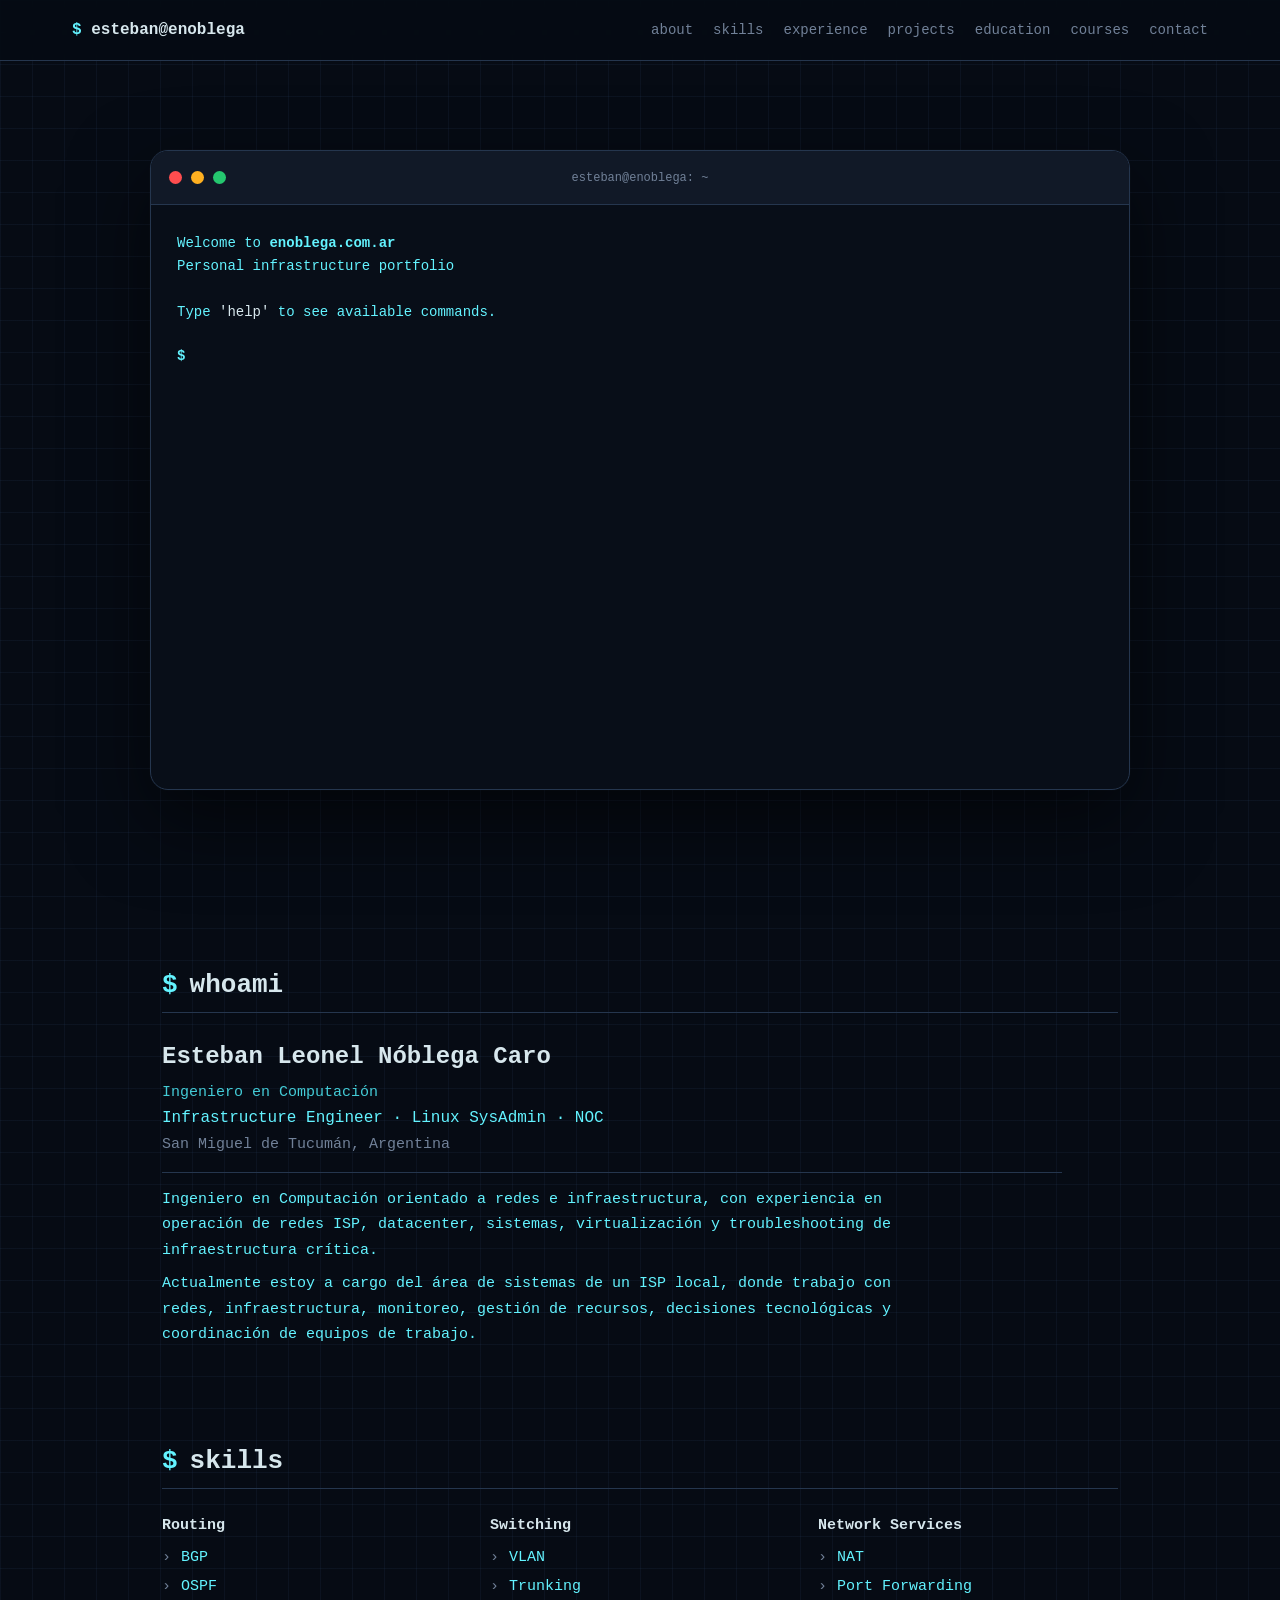
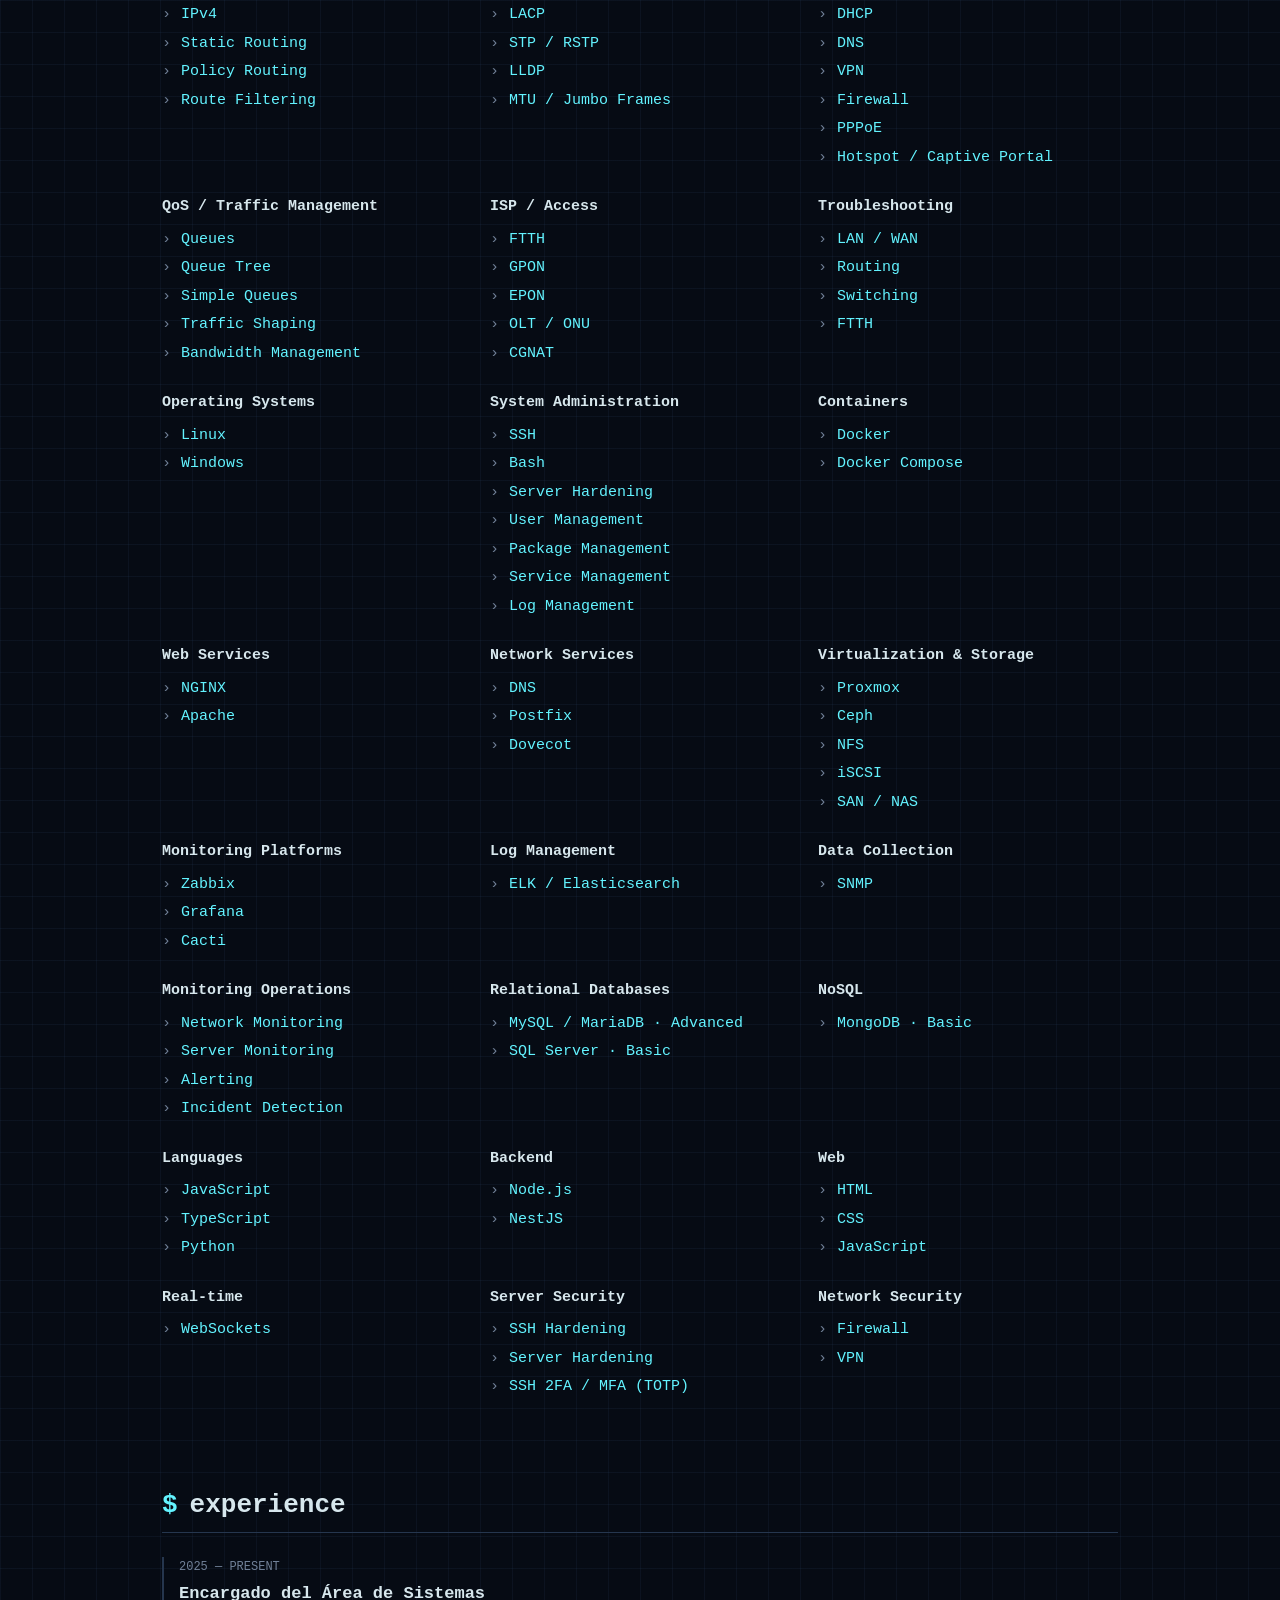
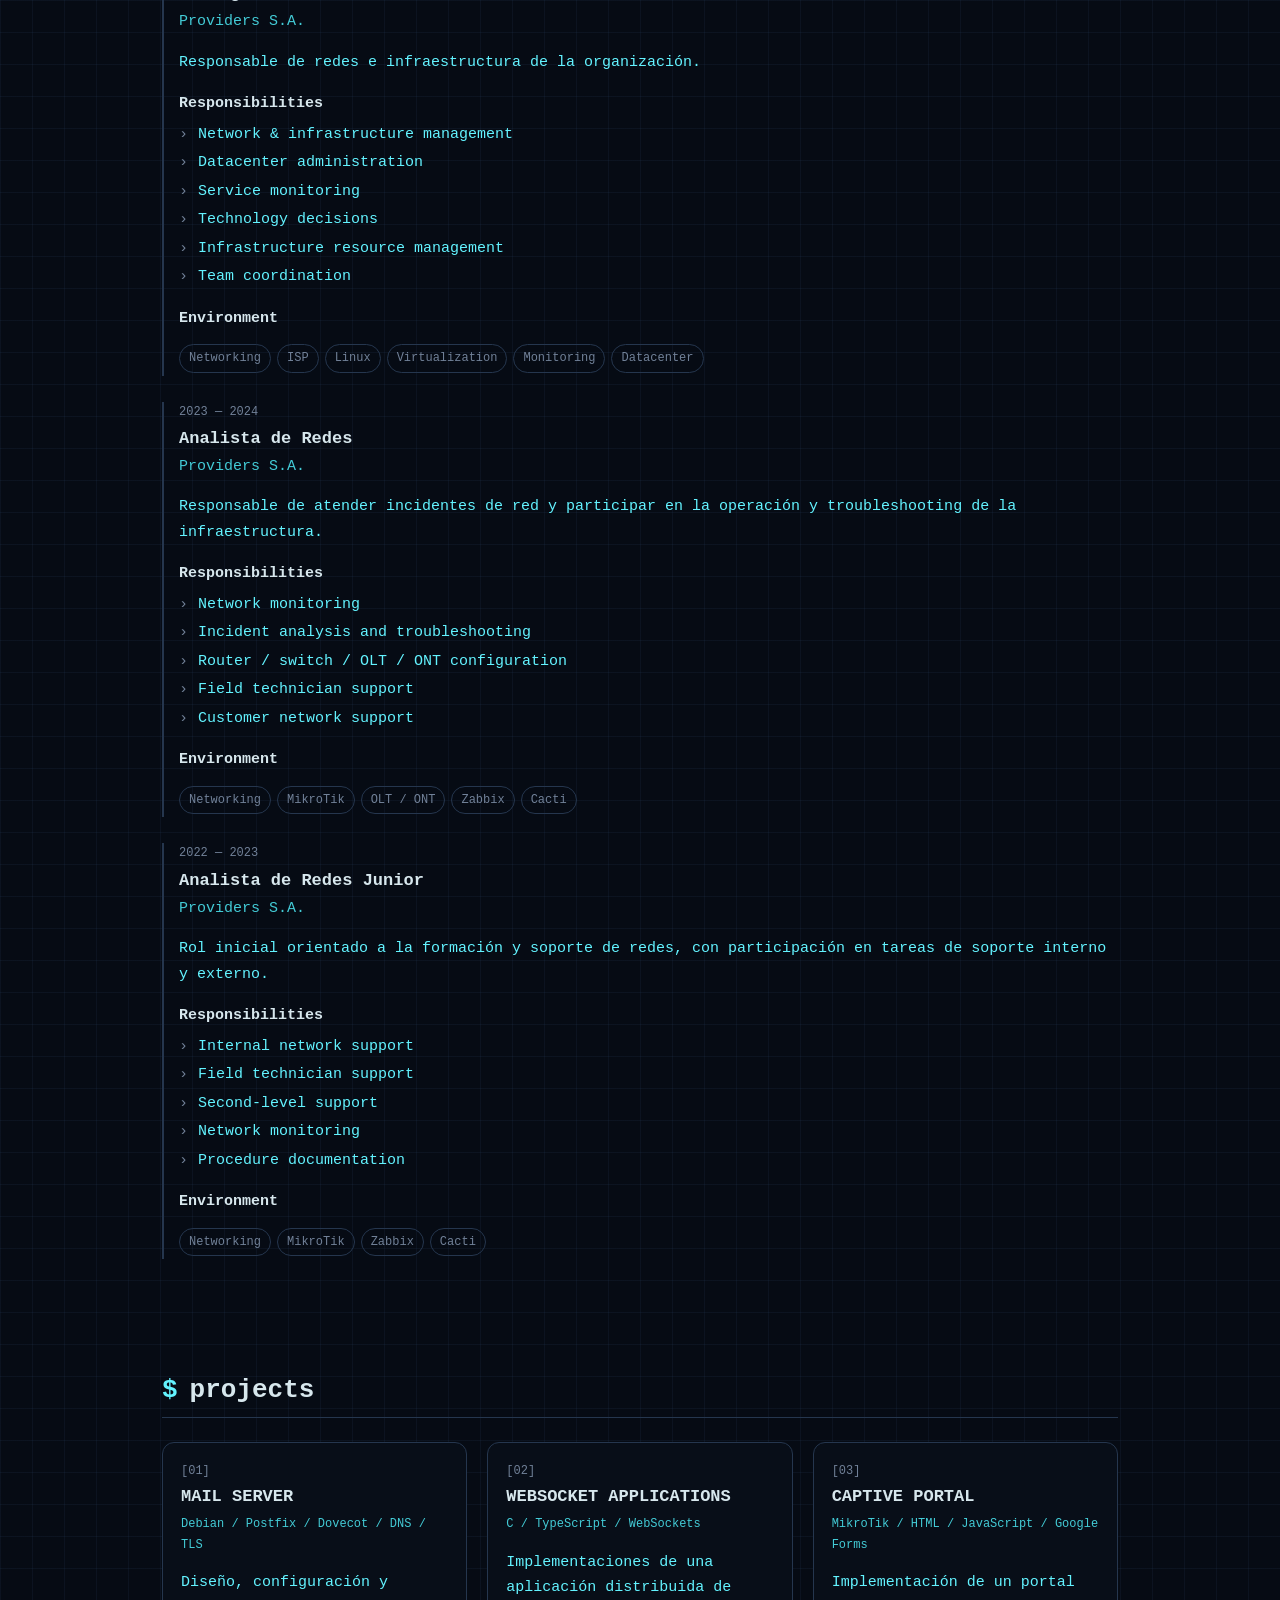
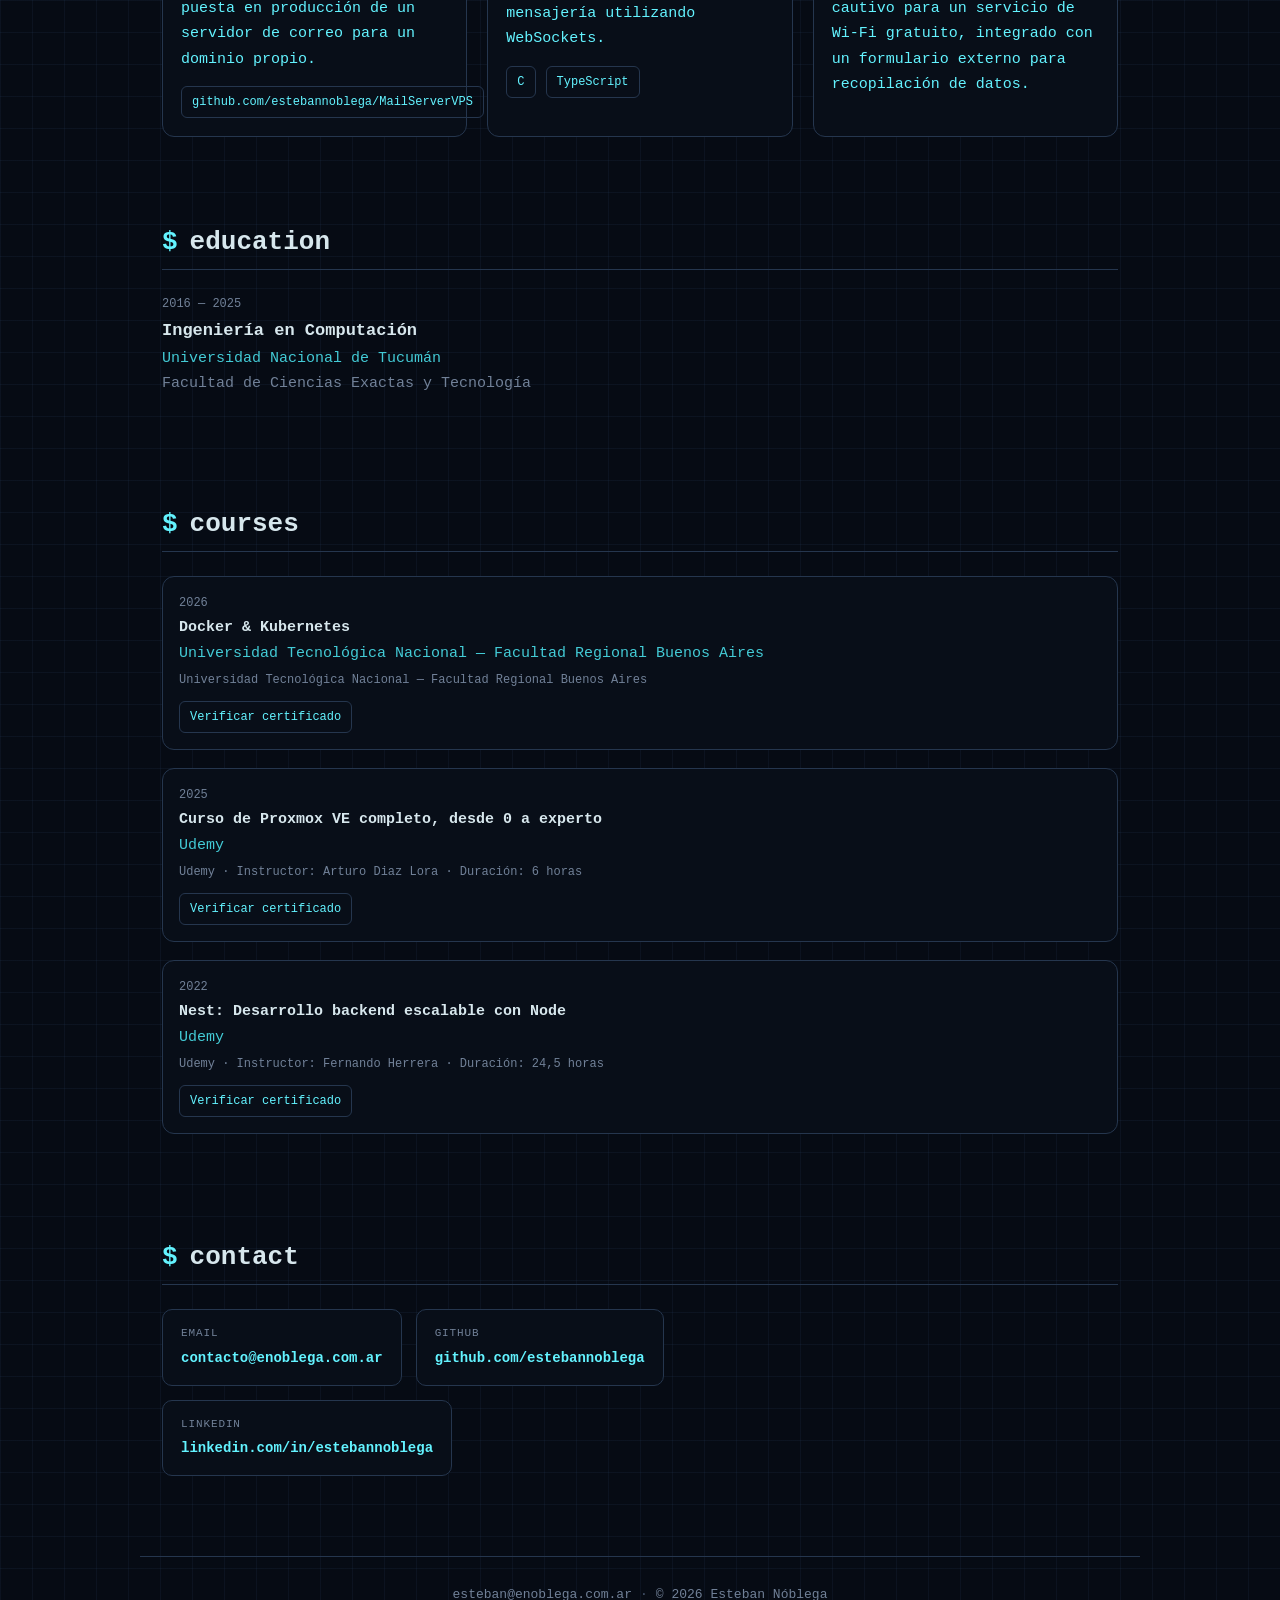
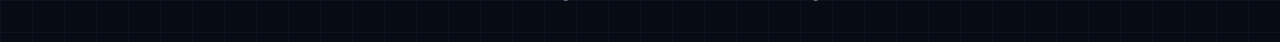
==== sites/enoblegav2/index.html @ 24e614af "feat: add website enoblega" ====
<!DOCTYPE html>
<html lang="es">
<head>
    <meta charset="UTF-8">
    <meta name="viewport" content="width=device-width, initial-scale=1.0">
    <title>Esteban Nóblega | Infrastructure Engineer · Linux SysAdmin</title>
    <meta name="description" content="Portfolio técnico de Esteban Nóblega — Ingeniero en Computación orientado a infraestructura, networking, Linux, SysAdmin y monitoreo de infraestructura crítica.">
    <meta name="author" content="Esteban Leonel Nóblega Caro">
    <meta name="robots" content="index, follow">
    <meta name="theme-color" content="#060b14">

    <!-- Open Graph -->
    <meta property="og:type" content="website">
    <meta property="og:locale" content="es_AR">
    <meta property="og:site_name" content="enoblega.com.ar">
    <meta property="og:title" content="Esteban Nóblega | Infrastructure Engineer">
    <meta property="og:description" content="Ingeniero en Computación orientado a infraestructura, networking y sistemas. Terminal interactiva + landing profesional.">
    <meta property="og:url" content="https://enoblega.com.ar/">

    <link rel="icon" type="image/svg+xml" href="favicon.svg">
    <link rel="manifest" href="site.webmanifest">
    <link rel="stylesheet" href="css/style.css">
</head>
<body>

    <nav class="navbar" aria-label="Navegación principal">
        <div class="navbar-inner">
            <a class="navbar-brand" href="#top">
                <span class="navbar-prompt">$</span>
                esteban@enoblega
            </a>

            <button
                class="navbar-toggle"
                aria-label="Abrir menú de navegación"
                aria-expanded="false"
                aria-controls="navbar-links"
            >
                <span></span><span></span><span></span>
            </button>

            <ul class="navbar-links" id="navbar-links">
                <li><a href="#about">about</a></li>
                <li><a href="#skills">skills</a></li>
                <li><a href="#experience">experience</a></li>
                <li><a href="#projects">projects</a></li>
                <li><a href="#education">education</a></li>
                <li><a href="#courses">courses</a></li>
                <li><a href="#contact">contact</a></li>
            </ul>
        </div>
    </nav>

    <main id="top">

        <!-- ===================== HERO / TERMINAL ===================== -->
        <section class="hero" aria-label="Presentación">
            <div class="terminal-window" aria-label="Terminal personal de Esteban Nóblega">

                <header class="terminal-header">
                    <div class="traffic-lights" aria-hidden="true">
                        <span class="traffic-light close"></span>
                        <span class="traffic-light minimize"></span>
                        <span class="traffic-light maximize"></span>
                    </div>
                    <div class="terminal-title">esteban@enoblega: ~</div>
                </header>

                <section class="terminal-body"></section>

            </div>
        </section>

        <!-- ===================== LANDING SECTIONS ===================== -->
        <div class="landing">

            <section id="about" class="landing-section">
                <h2 class="landing-title"><span class="landing-prompt">$</span> whoami</h2>
                <div class="landing-body about-body"></div>
            </section>

            <section id="skills" class="landing-section">
                <h2 class="landing-title"><span class="landing-prompt">$</span> skills</h2>
                <div class="landing-body skills-body"></div>
            </section>

            <section id="experience" class="landing-section">
                <h2 class="landing-title"><span class="landing-prompt">$</span> experience</h2>
                <div class="landing-body experience-body"></div>
            </section>

            <section id="projects" class="landing-section">
                <h2 class="landing-title"><span class="landing-prompt">$</span> projects</h2>
                <div class="landing-body projects-body"></div>
            </section>

            <section id="education" class="landing-section">
                <h2 class="landing-title"><span class="landing-prompt">$</span> education</h2>
                <div class="landing-body education-body"></div>
            </section>

            <section id="courses" class="landing-section">
                <h2 class="landing-title"><span class="landing-prompt">$</span> courses</h2>
                <div class="landing-body courses-body"></div>
            </section>

            <section id="contact" class="landing-section">
                <h2 class="landing-title"><span class="landing-prompt">$</span> contact</h2>
                <div class="landing-body contact-body"></div>
            </section>

        </div>

        <footer class="site-footer">
            <span>esteban@enoblega.com.ar</span>
            <span class="footer-dot">·</span>
            <span>&copy; <span id="year"></span> Esteban Nóblega</span>
        </footer>

    </main>

    <script src="js/data.js"></script>
    <script src="js/commands.js"></script>
    <script src="js/landing.js"></script>
    <script src="js/terminal.js"></script>
</body>
</html>
---- sites/enoblegav2/css/style.css ----
/* =========================================================
   enoblega.com.ar — Landing y Terminal
   ========================================================= */

:root {
    --bg: #060b14;
    --grid: rgba(80, 125, 180, 0.075);

    --terminal-bg: #080e18;
    --terminal-header: #111927;
    --border: #25364e;

    --cyan: #63f3ff;
    --cyan-soft: #43cbd6;

    --white-soft: #d7e7ed;
    --gray: #718198;
    --gray-dark: #46566d;

    --error: #ff6b6b;
    --green: #51d88a;
    --yellow: #ffd166;

    --shadow: rgba(0, 0, 0, 0.55);

    --nav-height: 60px;
}


/* =========================================================
   RESET
   ========================================================= */

* {
    box-sizing: border-box;
}

html {
    scroll-behavior: smooth;
}

body {
    margin: 0;
    min-height: 100vh;

    background-color: var(--bg);

    background-image:
        linear-gradient(
            var(--grid) 1px,
            transparent 1px
        ),
        linear-gradient(
            90deg,
            var(--grid) 1px,
            transparent 1px
        );

    background-size: 32px 32px;

    color: var(--cyan);

    font-family:
        "SFMono-Regular",
        "Cascadia Code",
        "Roboto Mono",
        "Liberation Mono",
        Menlo,
        Consolas,
        monospace;
}


/* =========================================================
   NAVBAR
   ========================================================= */

.navbar {
    position: fixed;
    top: 0;
    left: 0;
    right: 0;

    z-index: 100;

    background: rgba(6, 11, 20, 0.92);
    backdrop-filter: blur(6px);

    border-bottom: 1px solid var(--border);
}

.navbar-inner {
    max-width: 1180px;
    margin: 0 auto;

    height: var(--nav-height);

    display: flex;
    align-items: center;
    justify-content: space-between;

    padding: 0 22px;
}

.navbar-brand {
    color: var(--white-soft);
    text-decoration: none;
    font-weight: 700;
}

.navbar-prompt {
    color: var(--cyan);
}

.navbar-links {
    display: flex;
    align-items: center;
    gap: 20px;
    margin: 0;
    padding: 0;
    list-style: none;
}

.navbar-links a {
    color: var(--gray);
    text-decoration: none;
    font-size: 14px;
    transition: color 0.15s ease;
}

.navbar-links a:hover {
    color: var(--cyan);
}

.navbar-toggle {
    display: none;

    background: transparent;
    border: 1px solid var(--border);
    border-radius: 6px;

    padding: 8px 9px;

    cursor: pointer;
}

.navbar-toggle span {
    display: block;
    width: 18px;
    height: 2px;
    margin: 3px 0;
    background: var(--cyan);
}


/* =========================================================
   HERO
   ========================================================= */

.hero {
    min-height: 100vh;

    display: flex;
    align-items: center;
    justify-content: center;

    padding: calc(var(--nav-height) + 40px) 22px 60px;
}


/* =========================================================
   TERMINAL WINDOW
   ========================================================= */

.terminal-window {
    width: min(980px, 100%);
    height: min(640px, calc(100vh - var(--nav-height) - 80px));

    min-height: 420px;

    display: flex;
    flex-direction: column;

    overflow: hidden;

    background: var(--terminal-bg);

    border: 1px solid var(--border);
    border-radius: 18px;

    box-shadow:
        0 30px 80px var(--shadow),
        0 0 0 1px rgba(255, 255, 255, 0.01);
}


/* =========================================================
   TERMINAL HEADER
   ========================================================= */

.terminal-header {
    flex: 0 0 54px;

    display: flex;
    align-items: center;

    padding: 0 18px;

    background: var(--terminal-header);

    border-bottom: 1px solid var(--border);

    position: relative;
}


/* Traffic lights */

.traffic-lights {
    display: flex;
    align-items: center;
    gap: 9px;
}

.traffic-light {
    width: 13px;
    height: 13px;
    border-radius: 50%;
}

.traffic-light.close {
    background: #ff4d4f;
}

.traffic-light.minimize {
    background: #ffb020;
}

.traffic-light.maximize {
    background: #25c76f;
}


/* Window title */

.terminal-title {
    position: absolute;
    left: 50%;
    transform: translateX(-50%);

    color: var(--gray);
    font-size: 12px;

    user-select: none;
}


/* =========================================================
   TERMINAL BODY
   ========================================================= */

.terminal-body {
    flex: 1;

    overflow-y: auto;

    padding: 24px 26px 40px;

    font-size: 14px;
    line-height: 1.65;

    scrollbar-width: thin;
    scrollbar-color: var(--gray-dark) transparent;
}

.terminal-body::-webkit-scrollbar {
    width: 7px;
}

.terminal-body::-webkit-scrollbar-track {
    background: transparent;
}

.terminal-body::-webkit-scrollbar-thumb {
    background: var(--gray-dark);
    border-radius: 10px;
}


/* =========================================================
   PROMPT / COMMAND
   ========================================================= */

.terminal-input-line,
.terminal-line {
    display: flex;
    align-items: baseline;
    gap: 10px;
    min-height: 23px;
}

.prompt {
    flex: 0 0 auto;
    color: var(--cyan);
    font-weight: 700;
}

.command {
    color: var(--cyan);
    font-weight: 600;
}


/* =========================================================
   REAL TERMINAL INPUT
   ========================================================= */

.terminal-input {
    flex: 1;
    min-width: 0;
    padding: 0;
    margin: 0;
    border: 0;
    outline: 0;
    background: transparent;
    color: var(--cyan);
    font: inherit;
    font-weight: 600;
    caret-color: var(--cyan);
}

.terminal-input:focus {
    outline: none;
}


/* =========================================================
   OUTPUT
   ========================================================= */

.terminal-output,
.terminal-command-output {
    color: var(--cyan);
}

.terminal-output {
    margin-top: 3px;
}


/* =========================================================
   WELCOME
   ========================================================= */

.welcome-output {
    color: var(--cyan);
    margin-bottom: 3px;
}

.welcome-output strong {
    font-weight: 700;
}

.highlight {
    color: var(--white-soft);
}


/* =========================================================
   SPACING
   ========================================================= */

.terminal-spacer {
    height: 18px;
}


/* =========================================================
   SECTIONS
   ========================================================= */

.command-section {
    margin-bottom: 20px;
}

.section-title {
    margin-bottom: 7px;
    color: var(--white-soft);
    font-weight: 700;
}

.secondary-title {
    margin-top: 22px;
}

.subsection-title {
    margin-top: 16px;
    margin-bottom: 5px;
    color: var(--white-soft);
    font-weight: 700;
}


/* =========================================================
   LISTS
   ========================================================= */

.command-list {
    display: flex;
    flex-direction: column;
    gap: 3px;
}

.command-list-item {
    display: flex;
    gap: 10px;
    color: var(--cyan);
}

.list-marker {
    color: var(--gray);
    user-select: none;
}

.command-name {
    min-width: 170px;
    color: var(--white-soft);
    font-weight: 600;
}


/* =========================================================
   PROFILE
   ========================================================= */

.profile-name {
    color: var(--white-soft);
    font-size: 18px;
    font-weight: 700;
}

.profile-title {
    margin-top: 2px;
    color: var(--cyan-soft);
}

.profile-role {
    color: var(--cyan);
}

.profile-location {
    color: var(--gray);
}

.profile-output p {
    max-width: 900px;
    margin: 8px 0;
    color: var(--cyan);
}

.output-divider {
    width: 100%;
    max-width: 900px;
    height: 1px;
    margin: 14px 0;
    background: var(--border);
}


/* =========================================================
   SKILLS
   ========================================================= */

.skill-category {
    margin-bottom: 16px;
}

.skill-category .section-title {
    color: var(--white-soft);
}


/* =========================================================
   EXPERIENCE
   ========================================================= */

.experience-item {
    max-width: 950px;
    margin-bottom: 32px;
    padding-left: 15px;
    border-left: 2px solid var(--border);
}

.experience-period {
    color: var(--gray);
    font-size: 12px;
}

.experience-role {
    margin-top: 3px;
    color: var(--white-soft);
    font-size: 17px;
    font-weight: 700;
}

.experience-company {
    color: var(--cyan-soft);
}

.experience-item p {
    color: var(--cyan);
}


/* =========================================================
   PROJECTS
   ========================================================= */

.project-item,
.project-detail {
    max-width: 950px;
    margin-bottom: 24px;
}

.project-id {
    color: var(--gray);
    font-size: 12px;
}

.project-name {
    margin-top: 2px;
    color: var(--white-soft);
    font-size: 17px;
    font-weight: 700;
}

.project-technologies {
    margin-top: 2px;
    color: var(--cyan-soft);
    font-size: 12px;
}

.project-item p,
.project-detail p {
    max-width: 850px;
    color: var(--cyan);
}

.project-command-hint {
    color: var(--gray);
}

.project-command-hint span {
    color: var(--white-soft);
}


/* =========================================================
   REPOSITORIES / LINKS
   ========================================================= */

.repository-list {
    display: flex;
    flex-direction: column;
    gap: 5px;
}

.repository-item {
    display: flex;
    align-items: baseline;
    gap: 8px;
    flex-wrap: wrap;
}

.repository-item a {
    color: var(--cyan);
    text-decoration: none;
    transition: color 0.15s ease;
}

.repository-item a:hover {
    color: var(--white-soft);
    text-decoration: underline;
}


/* =========================================================
   EDUCATION
   ========================================================= */

.education-item {
    max-width: 900px;
    margin-bottom: 22px;
}

.education-period {
    color: var(--gray);
    font-size: 12px;
}

.education-title {
    margin-top: 2px;
    color: var(--white-soft);
    font-size: 17px;
    font-weight: 700;
}

.education-institution {
    color: var(--cyan-soft);
}

.education-faculty {
    color: var(--gray);
}


/* =========================================================
   COURSES
   ========================================================= */

.course-item,
.course-detail {
    max-width: 900px;
    margin-bottom: 22px;
}

.course-year {
    color: var(--gray);
    font-size: 12px;
}

.course-name {
    margin-top: 2px;
    color: var(--white-soft);
    font-weight: 700;
}

.course-institution {
    color: var(--cyan-soft);
}

.course-duration {
    color: var(--gray);
}

.course-command-hint,
.course-info {
    margin-top: 5px;
    color: var(--gray);
}

.course-command-hint span,
.course-info span {
    color: var(--white-soft);
}


/* =========================================================
   CONTACT
   ========================================================= */

.contact-label {
    margin-bottom: 4px;
    color: var(--gray);
}

.contact-output a {
    color: var(--cyan);
    text-decoration: none;
}

.contact-output a:hover {
    color: var(--white-soft);
    text-decoration: underline;
}


/* =========================================================
   SYSTEM OUTPUT
   ========================================================= */

.system-output {
    color: var(--cyan);
}

.history-line {
    display: flex;
    gap: 15px;
}

.history-number {
    width: 30px;
    color: var(--gray);
    text-align: right;
}

.autocomplete-output {
    display: flex;
    flex-wrap: wrap;
    gap: 18px;
    color: var(--white-soft);
}


/* =========================================================
   ERRORS
   ========================================================= */

.error-output {
    color: var(--error);
}

.error-output span {
    color: var(--white-soft);
}

.sudo-output {
    color: var(--yellow);
}


/* =========================================================
   CURSOR
   ========================================================= */

.cursor {
    display: inline-block;
    width: 8px;
    height: 17px;
    margin-left: 4px;
    vertical-align: -3px;
    background: var(--cyan);
    animation: cursor-blink 1s steps(1, end) infinite;
}

@keyframes cursor-blink {
    0%,
    49% {
        opacity: 1;
    }
    50%,
    100% {
        opacity: 0;
    }
}


/* =========================================================
   LANDING
   ========================================================= */

.landing {
    max-width: 1000px;
    margin: 0 auto;
    padding: 0 22px 60px;
}

.landing-section {
    scroll-margin-top: calc(var(--nav-height) + 20px);
    padding: 70px 0 20px;
}

.landing-title {
    display: flex;
    align-items: baseline;
    gap: 12px;

    color: var(--white-soft);
    font-size: 26px;
    font-weight: 700;

    margin: 0 0 24px;
    padding-bottom: 12px;

    border-bottom: 1px solid var(--border);
}

.landing-prompt {
    color: var(--cyan);
}

.landing-body {
    color: var(--cyan);
    font-size: 15px;
    line-height: 1.7;
}


/* About (landing) */

.about-body .profile-name {
    font-size: 24px;
}

.about-body .profile-role {
    font-size: 16px;
}

.about-body .profile-output p {
    max-width: 780px;
}


/* Skills (landing) */

.skills-body {
    display: grid;
    grid-template-columns: repeat(auto-fill, minmax(240px, 1fr));
    gap: 24px 28px;
}

.skills-body .skill-category {
    margin-bottom: 0;
}


/* Projects (landing) */

.projects-body {
    display: grid;
    grid-template-columns: repeat(auto-fill, minmax(290px, 1fr));
    gap: 20px;
}

.projects-body .project-item {
    max-width: none;
    margin-bottom: 0;
    padding: 18px;
    border: 1px solid var(--border);
    border-radius: 12px;
    background: var(--terminal-bg);
}

.projects-body .project-item p {
    margin-bottom: 14px;
}

.project-links {
    display: flex;
    flex-wrap: wrap;
    gap: 10px;
    margin-top: 10px;
}

.project-links a {
    color: var(--cyan);
    text-decoration: none;
    border: 1px solid var(--border);
    border-radius: 6px;
    padding: 5px 10px;
    font-size: 12px;
    transition: color 0.15s ease, border-color 0.15s ease;
}

.project-links a:hover {
    color: var(--white-soft);
    border-color: var(--cyan-soft);
}


/* Experience (landing) */

.experience-body .experience-item {
    max-width: none;
    margin-bottom: 26px;
}

.experience-env {
    margin-top: 10px;
}

.experience-env-tag {
    display: inline-block;
    margin: 3px 6px 3px 0;
    padding: 3px 9px;
    border: 1px solid var(--border);
    border-radius: 999px;
    color: var(--gray);
    font-size: 12px;
}


/* Courses (landing) */

.courses-body .course-item {
    max-width: none;
    margin-bottom: 18px;
    padding: 16px;
    border: 1px solid var(--border);
    border-radius: 12px;
    background: var(--terminal-bg);
}

.courses-body .course-metadata {
    color: var(--gray);
    font-size: 12px;
    margin-top: 4px;
}

.course-verify-link {
    display: inline-block;
    margin-top: 10px;
    color: var(--cyan);
    text-decoration: none;
    border: 1px solid var(--border);
    border-radius: 6px;
    padding: 5px 10px;
    font-size: 12px;
}

.course-verify-link:hover {
    color: var(--white-soft);
    border-color: var(--cyan-soft);
}


/* Contact (landing) */

.contact-row {
    max-width: 760px;

    display: flex;
    flex-wrap: wrap;
    gap: 14px;
}

.contact-tile {
    display: flex;
    flex-direction: column;
    gap: 4px;

    min-width: 180px;

    padding: 14px 18px;

    border: 1px solid var(--border);
    border-radius: 10px;
    background: var(--terminal-bg);

    color: var(--cyan);
    text-decoration: none;

    transition: border-color 0.15s ease, color 0.15s ease;
}

.contact-tile:hover {
    border-color: var(--cyan-soft);
    color: var(--white-soft);
}

.contact-tile-label {
    font-size: 11px;
    text-transform: uppercase;
    letter-spacing: 0.08em;
    color: var(--gray);
}

.contact-tile-text {
    font-size: 14px;
    font-weight: 600;
    overflow-wrap: anywhere;
}


/* =========================================================
   FOOTER
   ========================================================= */

.site-footer {
    max-width: 1000px;
    margin: 0 auto;
    padding: 30px 22px 40px;

    display: flex;
    flex-wrap: wrap;
    justify-content: center;
    gap: 8px;

    color: var(--gray);
    font-size: 13px;

    border-top: 1px solid var(--border);
}

.footer-dot {
    color: var(--gray-dark);
}


/* =========================================================
   RESPONSIVE
   ========================================================= */

@media (max-width: 760px) {
    .navbar-links {
        position: absolute;
        top: var(--nav-height);
        left: 0;
        right: 0;

        flex-direction: column;
        align-items: flex-start;
        gap: 0;

        background: rgba(6, 11, 20, 0.97);

        border-bottom: 1px solid var(--border);

        padding: 8px 24px;

        display: none;
    }

    .navbar-links.open {
        display: flex;
    }

    .navbar-links li {
        width: 100%;
    }

    .navbar-links a {
        display: block;
        padding: 10px 0;
    }

    .navbar-toggle {
        display: block;
    }
}

@media (max-width: 700px) {
    .hero {
        padding: calc(var(--nav-height) + 24px) 12px 40px;
    }

    .terminal-window {
        width: 100%;
        border-radius: 12px;
    }

    .terminal-header {
        flex-basis: 48px;
    }

    .terminal-title {
        display: none;
    }

    .terminal-body {
        padding: 20px 14px 30px;
        font-size: 13px;
    }

    .command-name {
        min-width: 130px;
    }

    .experience-item {
        padding-left: 10px;
    }

    .landing {
        padding: 0 16px 40px;
    }

    .landing-section {
        padding-top: 50px;
    }

    .landing-title {
        font-size: 22px;
    }

    .skills-body,
    .projects-body {
        grid-template-columns: 1fr;
    }
}
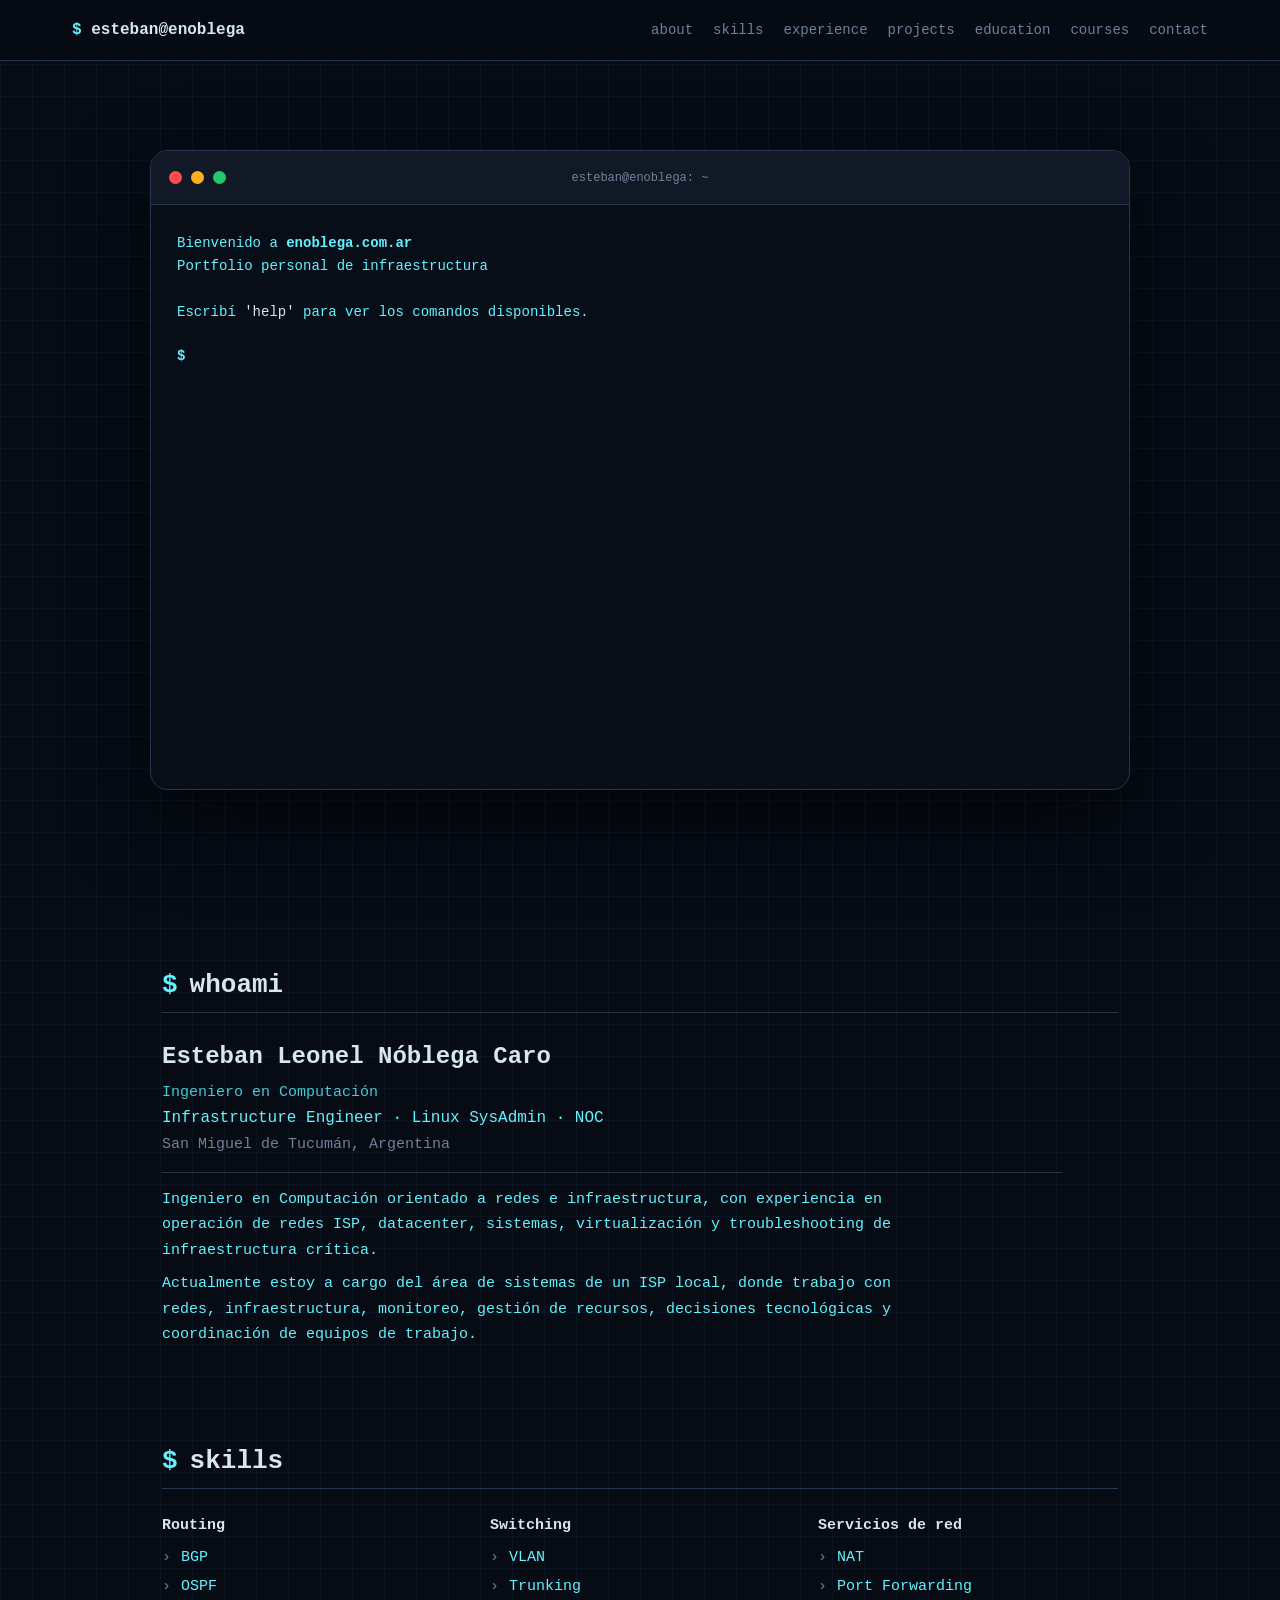
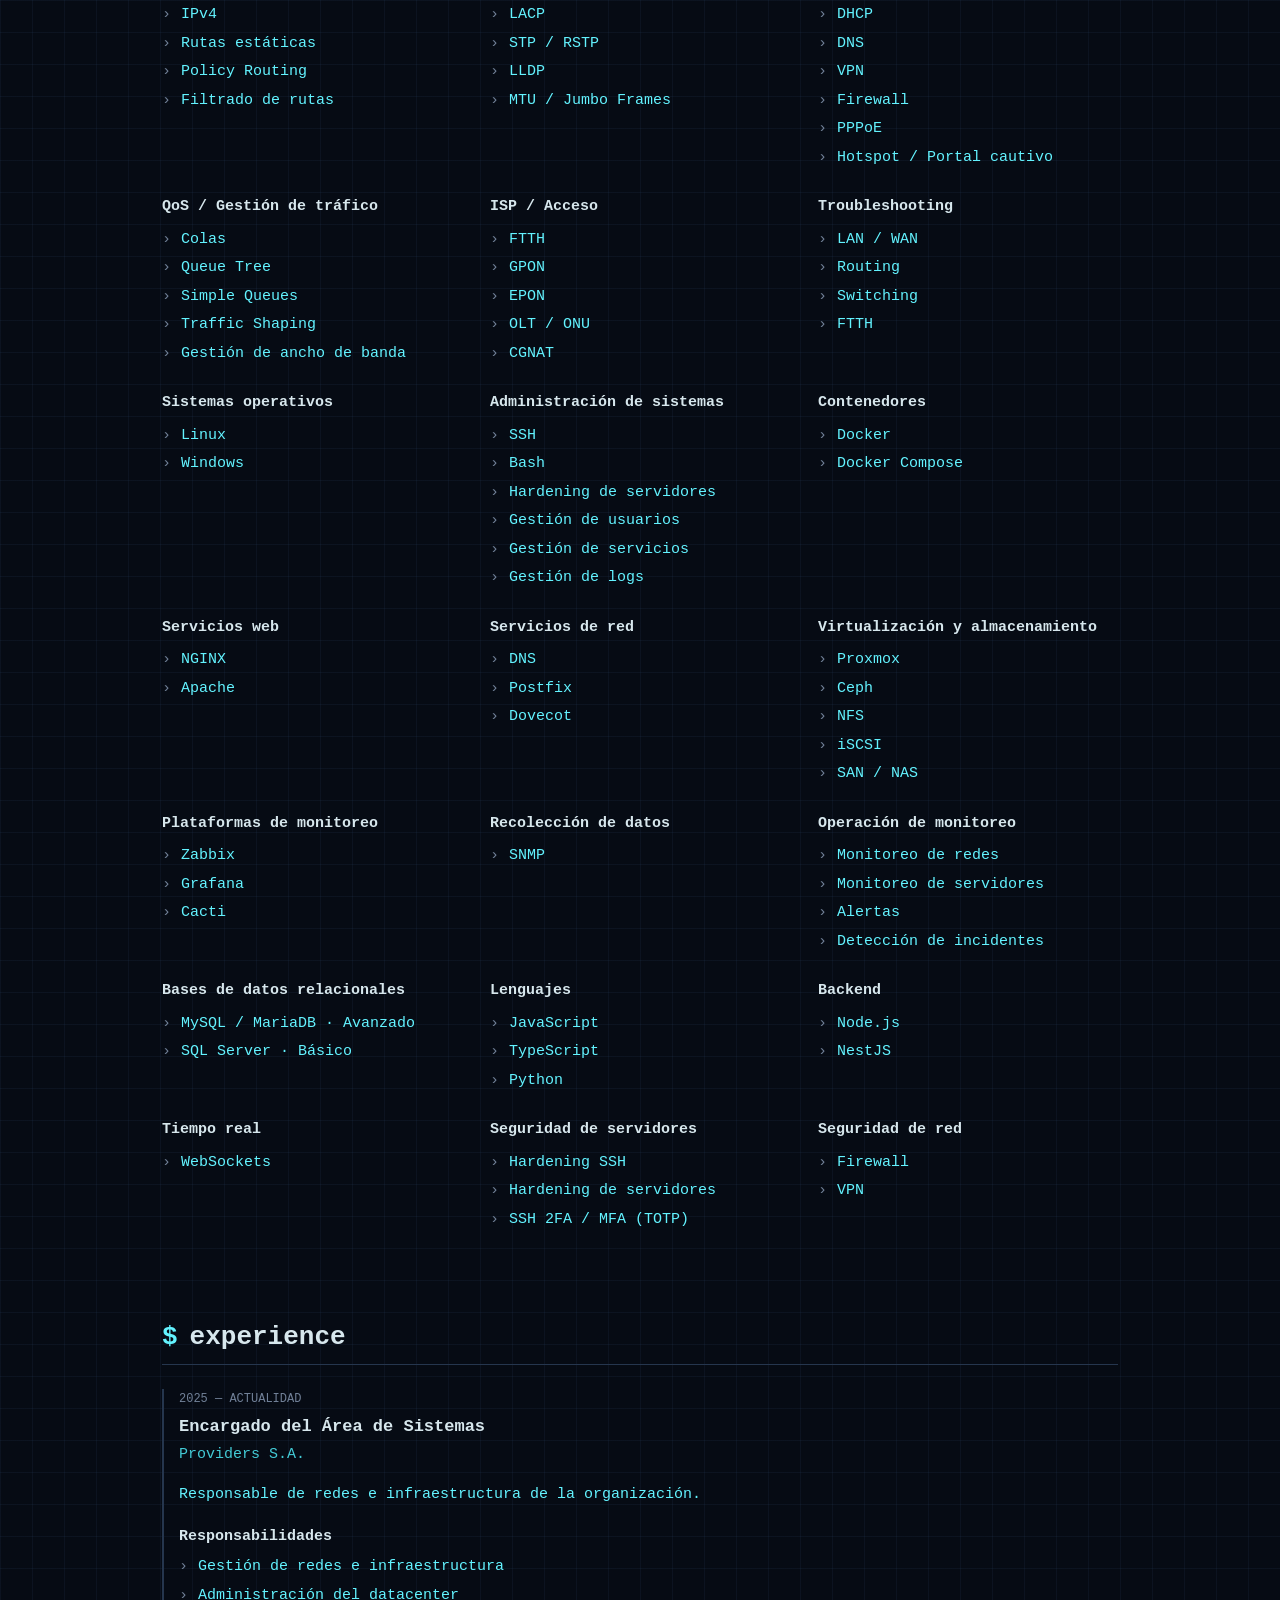
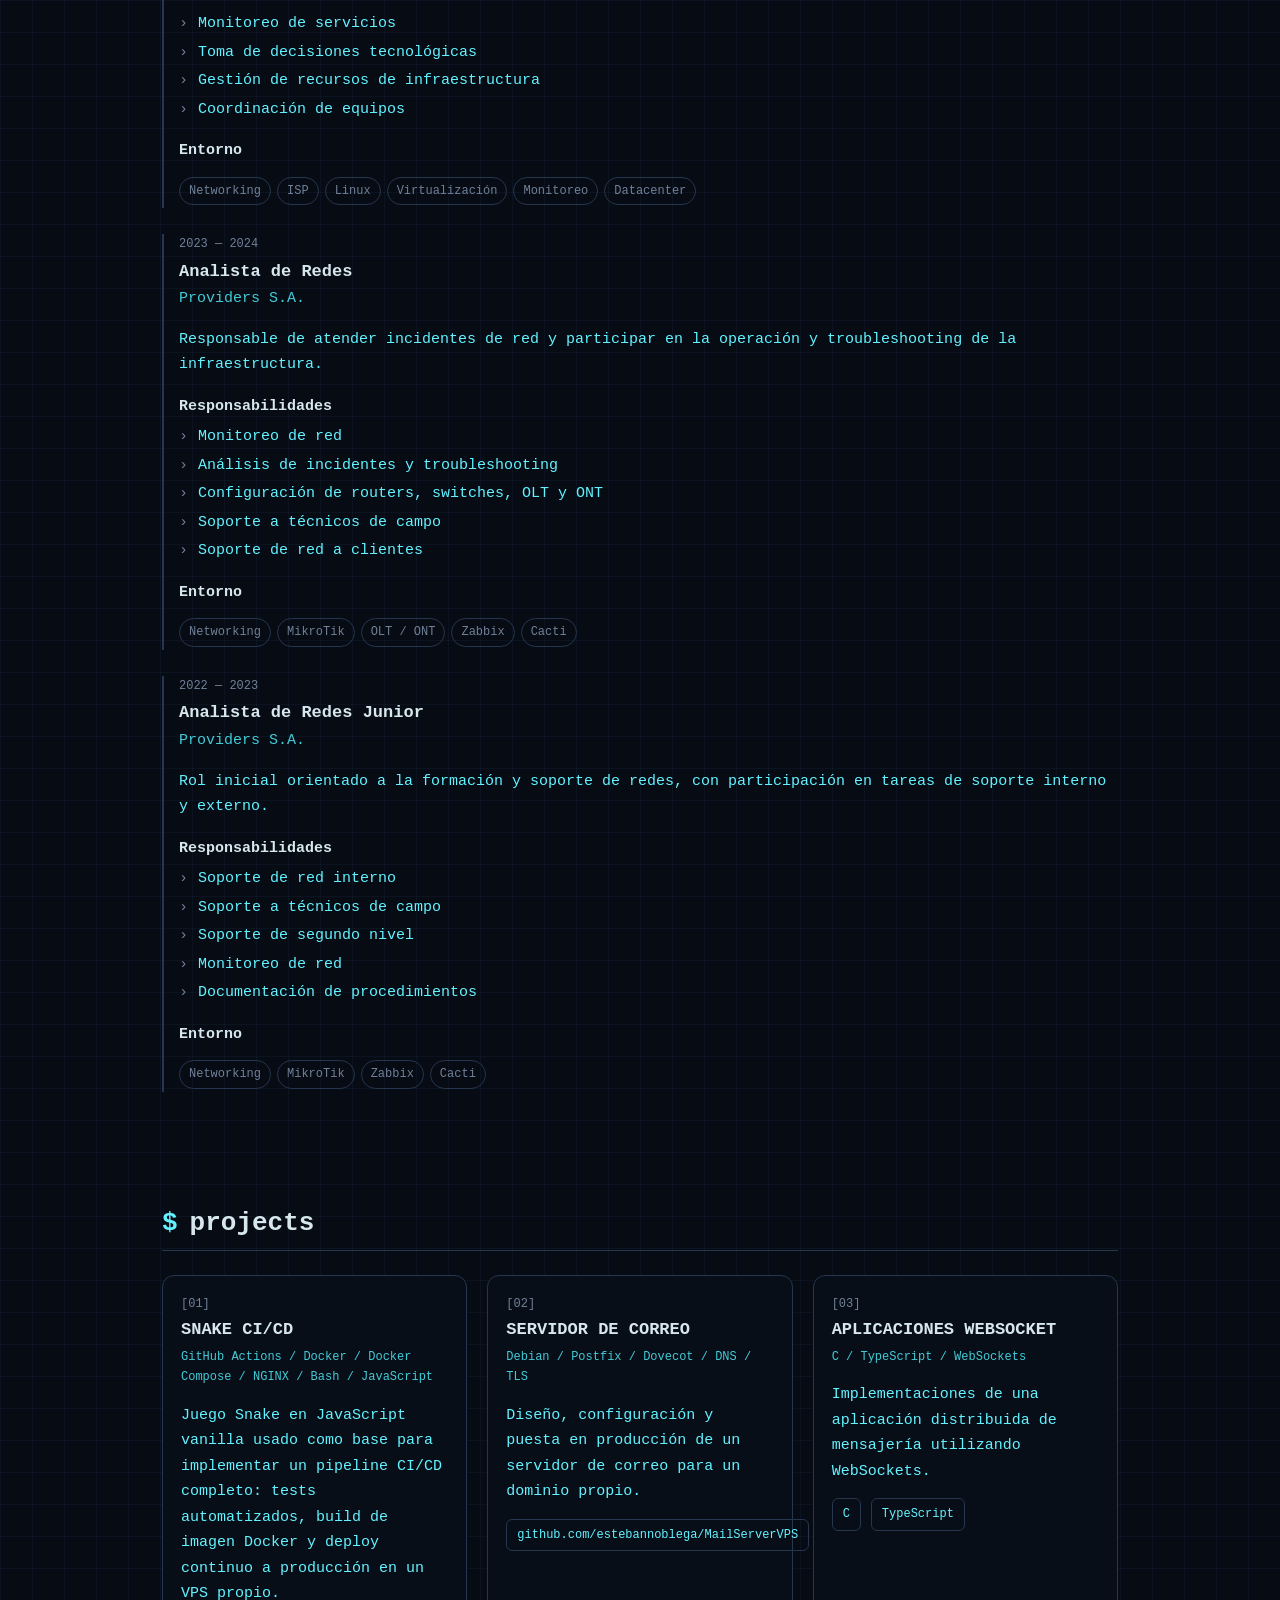
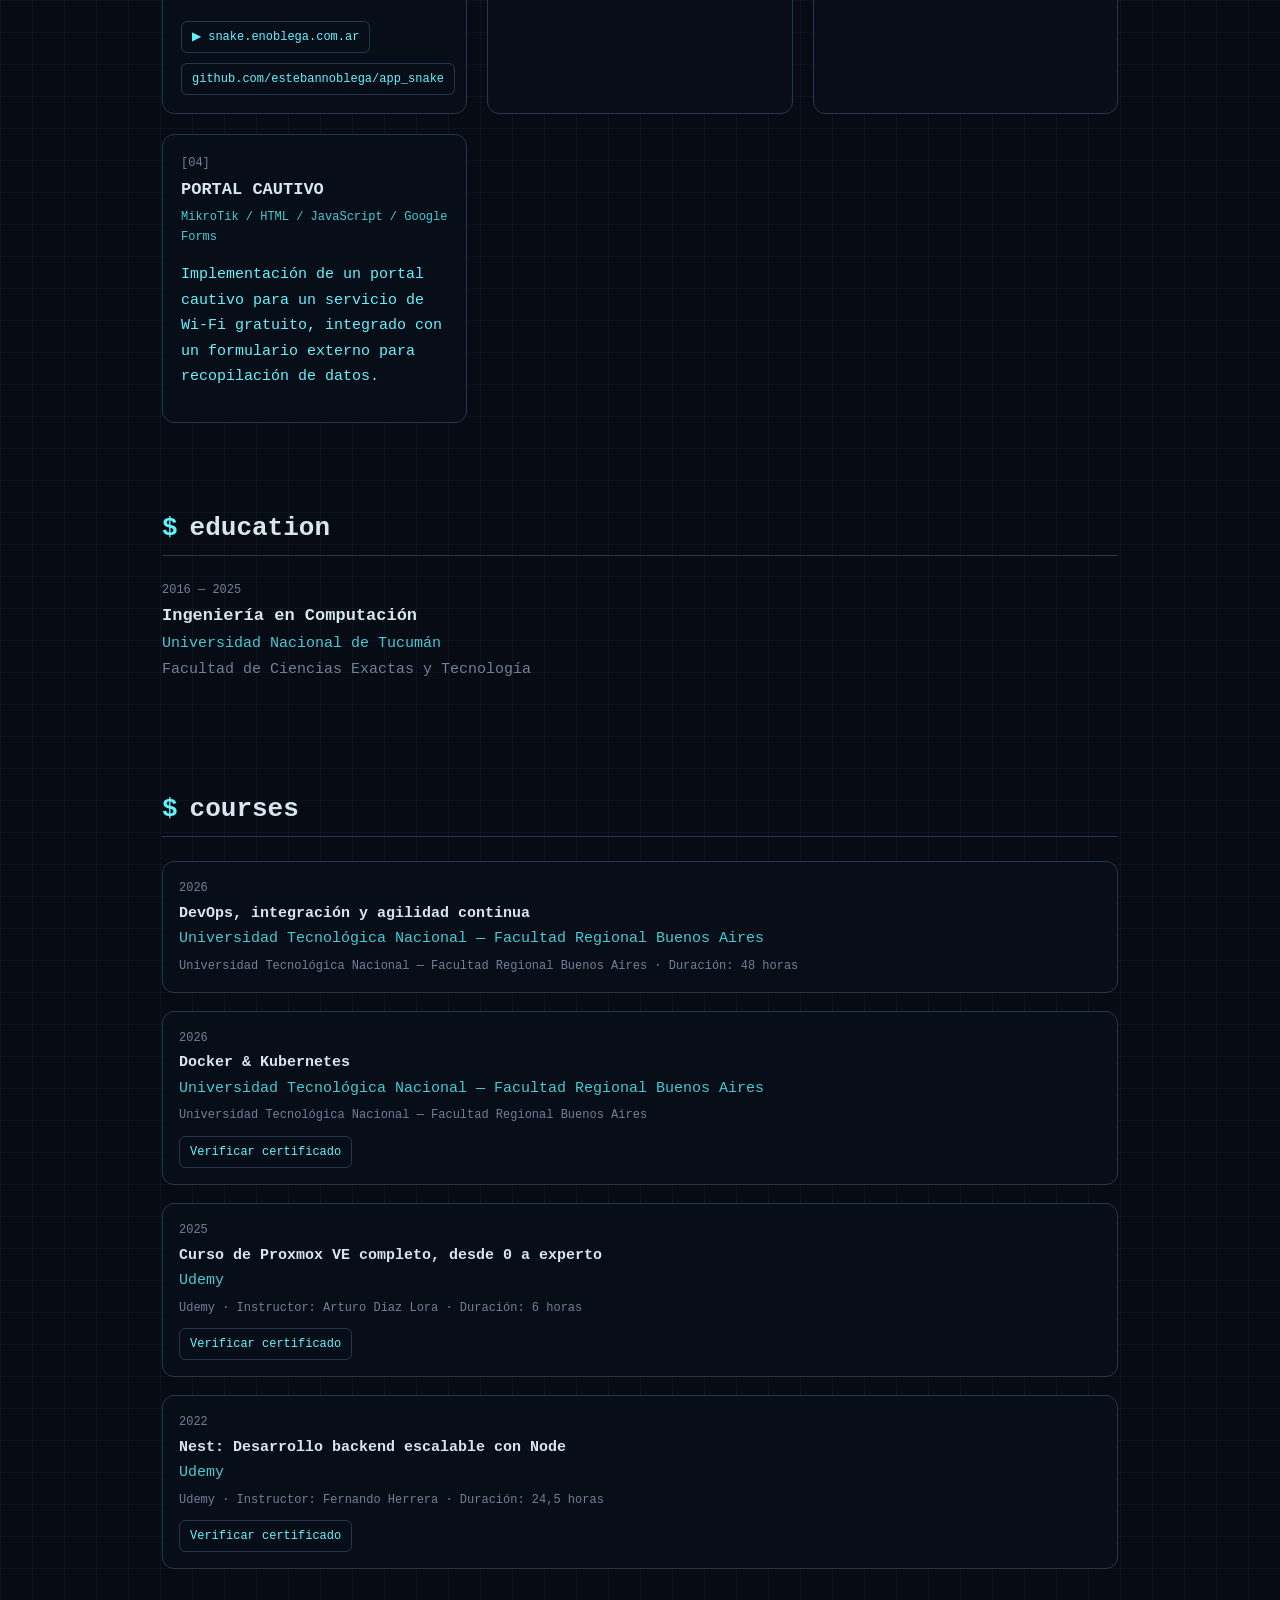
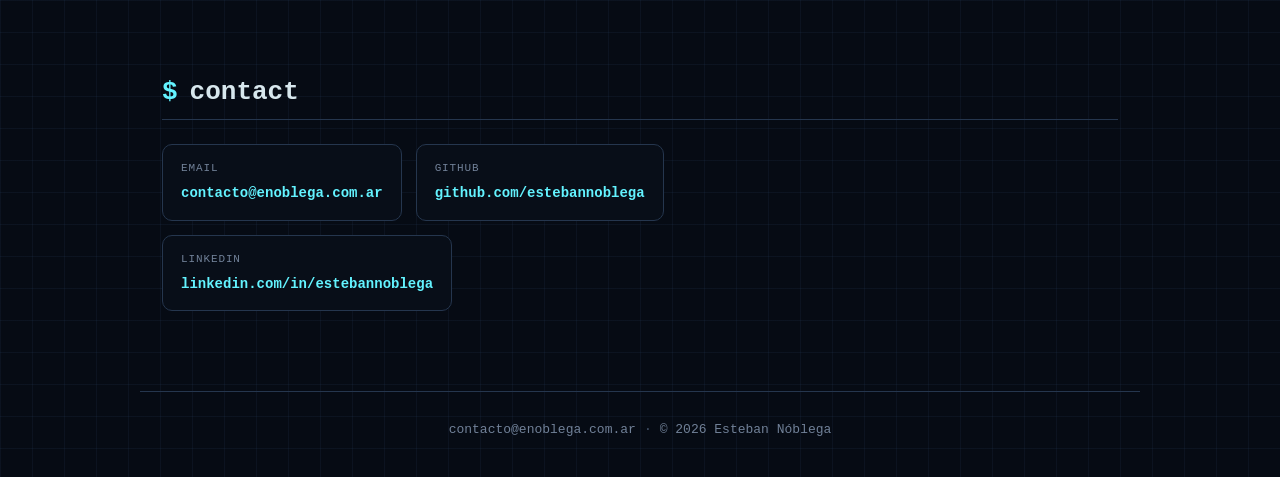
==== commit 06acea8e: "fix: correccion skills" ====
--- a/sites/enoblegav2/index.html
+++ b/sites/enoblegav2/index.html
@@ -112,7 +112,7 @@
         </div>
 
         <footer class="site-footer">
-            <span>esteban@enoblega.com.ar</span>
+            <span>contacto@enoblega.com.ar</span>
             <span class="footer-dot">·</span>
             <span>&copy; <span id="year"></span> Esteban Nóblega</span>
         </footer>
